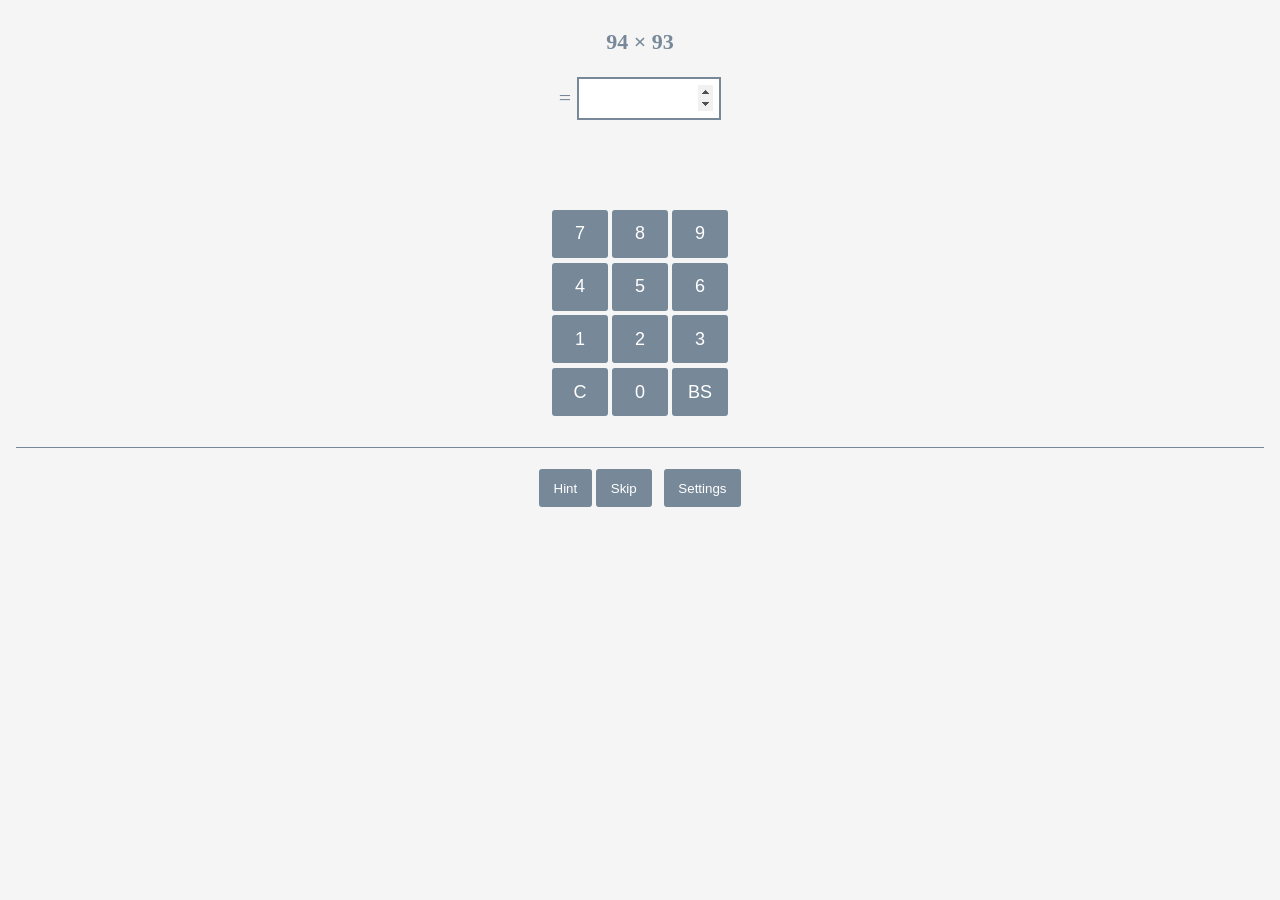
==== index.html @ 28b84c50 "Rename intex.html to index.html" ====
<!DOCTYPE html>
<html lang="ja">

<head>
    <meta charset="UTF-8">
    <meta name="viewport" content="width=device-width, initial-scale=1.0">
    <link rel="stylesheet" href="styles.css">
    <title>WebCalc</title>
    <script defer src="script.js"></script>
</head>

<body>
    <div>
        <!--問題-->
        <p id="question"></p>
        <p class="answer">= <input type="number" id="answer" oninput="answerInput()"></p>
        <!--解答-->
        <p id="result"></p>
    </div>
    <!--数値入力ボタン-->
    <div>
        <p>
            <button id="btn_7" class="btn_num" data-value="8">7</button>
            <button id="btn_8" class="btn_num" data-value="8">8</button>
            <button id="btn_9" class="btn_num" data-value="9">9</button>
            <br>
            <button id="btn_4" class="btn_num" data-value="4">4</button>
            <button id="btn_5" class="btn_num" data-value="5">5</button>
            <button id="btn_6" class="btn_num" data-value="6">6</button>
            <br>
            <button id="btn_1" class="btn_num" data-value="1">1</button>
            <button id="btn_2" class="btn_num" data-value="2">2</button>
            <button id="btn_3" class="btn_num" data-value="3">3</button>
            <br>
            <button id="btn_c" class="btn_num" data-value="">C</button>
            <button id="btn_0" class="btn_num" data-value="0">0</button>
            <button id="btn_bs" class="btn_num" data-value="">BS</button>
        </p>
    </div>


    <hr class="line_01" />

    <!--各種ボタン-->
    <div>
        <button id="btn_openHintModal">Hint</button>
        <button id="btn_skip" onclick="generateQuestion()">Skip</button>
        <button id="btn_openRangeModal">Settings</button>
    </div>

    <!--Modal: ヒント-->
    <div id="hintModal" class="modal">
        <div class="modal-content">
            <span class="close close-hint">&times;</span>
            <h2>ヒント</h2>
            <p id="hint"></p>
        </div>
    </div>

    <!--Modal: 出題パターン-->
    <div id="rangeModal" class="modal">
        <div class="modal-content">
            <span class="close close-range">&times;</span>
            <h2>出題パターン</h2>
            <label><input type="checkbox" class="ptns" value="1"> 1: 100に近い数同士</label><br>
            <label><input type="checkbox" class="ptns" value="2"> 2: 一の位を繰り上げ</label><br>
            <label><input type="checkbox" class="ptns" value="3"> 3: 同じ数でくくる</label><br>
            <label><input type="checkbox" class="ptns" value="4"> 4: 十の位の積＋端数</label><br>
            <label><input type="checkbox" class="ptns" value="5"> 5: 2乗 (X + Y)*(X - Y)</label><br>
            <label><input type="checkbox" class="ptns" value="6"> 6: その他</label><br>
        </div>
    </div>

</body>

</html>
---- styles.css ----
/* header */
h1 {
    font-size: 1.3rem;
}
h2 {
    font-size: 1rem;
    padding-left: 0.8rem;
}

/* body */
body {
    margin: 1rem;    
    font-size: 1rem;
    color: #778899;
    background-color: #f5f5f5;
}
div {
    margin-top: 1.8rem;    
    margin-right: 0.8rem;    
    margin-bottom: 1.8rem;    
    margin-left: 0.8rem;
    text-align: center;
}

/* buttons */
button {
    background-color: #778899;
    color: white;
    border: 2px solid #778899;
    padding: 0.6rem 0.8rem 0.6rem 0.8rem;
    border-radius: 3px;
    transition: 0.1s ease-in-out;
}
button:hover {
    background-color: white;
    color: #778899;
    border: 2px solid #778899;
}
.btn_num {
    background-color: #778899;
    color: white;
    border: 2px solid #778899;
    margin: 0.15rem 0rem 0.15rem 0rem;
    width: 3.5rem;
    height: 3rem;
    font-size: 18px;
    border-radius: 3px;
    transition: 0.1s ease-in-out;
}
#btn_openRangeModal {
    margin-left: 0.5rem;   
}

/* line */
.line_01 {
    border-width: 1px 0 0 0;
	border-style: solid;
	border-color: #778899;
    margin-bottom: -0.5rem;
}

/* others */
#question {
    font-size: 22px;   
    font-weight: bold;
    margin: 0rem;
}
.answer {
    font-size: 22px;   
    color: #778899;
}
#answer {
    padding: 0.4rem;
    margin: 0rem 0rem 1rem 0rem;
    width: 8rem;
    border: 2px solid #778899;
    font-size: 22px;   
    color: #778899;
}
input:focus {
    outline: none;
    box-shadow: none;
  }
input::placeholder {
    color: #778899;
  }
#hint {
    margin: 0.8rem;
}

/* モーダルの背景 */
.modal {
    display: none; /* 初期状態では非表示 */
    position: fixed;
    z-index: 1000;
    left: 0;
    top: 0;
    width: 100%;
    height: 100%;
    background-color: rgba(0, 0, 0, 0.5); /* 半透明の黒背景 */
}

/* modal content */
.modal-content {
    background-color: white;
    margin: 10% auto ;
    padding: 0.8rem 1.2rem 2rem 1.2rem;
    width: 90%;
    max-width: 280px;
    border-radius: 10px;
    text-align: left;
    box-shadow: 0 4px 8px rgba(0, 0, 0, 0.2);
}
.ptns {
    margin-left: 1rem;
}
/* modal close */
.close {
    float: right;
    font-size: 28px;
    font-weight: bold;
    cursor: pointer;
}
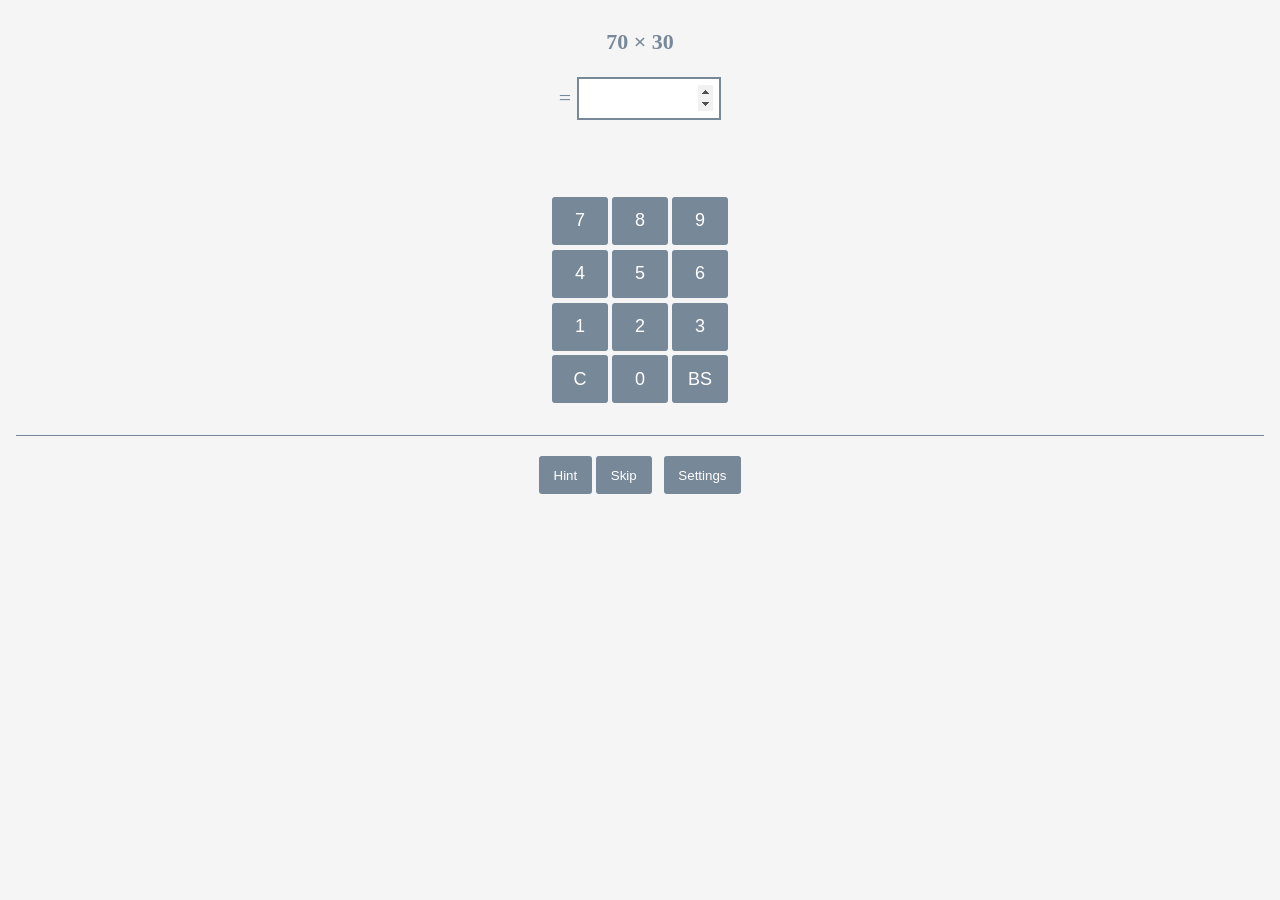
==== commit 74286770: "Update index.html" ====
--- a/index.html
+++ b/index.html
@@ -16,9 +16,7 @@
         <p class="answer">= <input type="number" id="answer" oninput="answerInput()"></p>
         <!--解答-->
         <p id="result"></p>
-    </div>
-    <!--数値入力ボタン-->
-    <div>
+        <!--数値入力ボタン-->
         <p>
             <button id="btn_7" class="btn_num" data-value="8">7</button>
             <button id="btn_8" class="btn_num" data-value="8">8</button>
@@ -41,11 +39,13 @@
 
     <hr class="line_01" />
 
-    <!--各種ボタン-->
     <div>
-        <button id="btn_openHintModal">Hint</button>
-        <button id="btn_skip" onclick="generateQuestion()">Skip</button>
-        <button id="btn_openRangeModal">Settings</button>
+        <!--各種ボタン-->
+        <p>
+            <button id="btn_openHintModal">Hint</button>
+            <button id="btn_skip" onclick="generateQuestion()">Skip</button>
+            <button id="btn_openRangeModal">Settings</button>
+        </p>
     </div>
 
     <!--Modal: ヒント-->
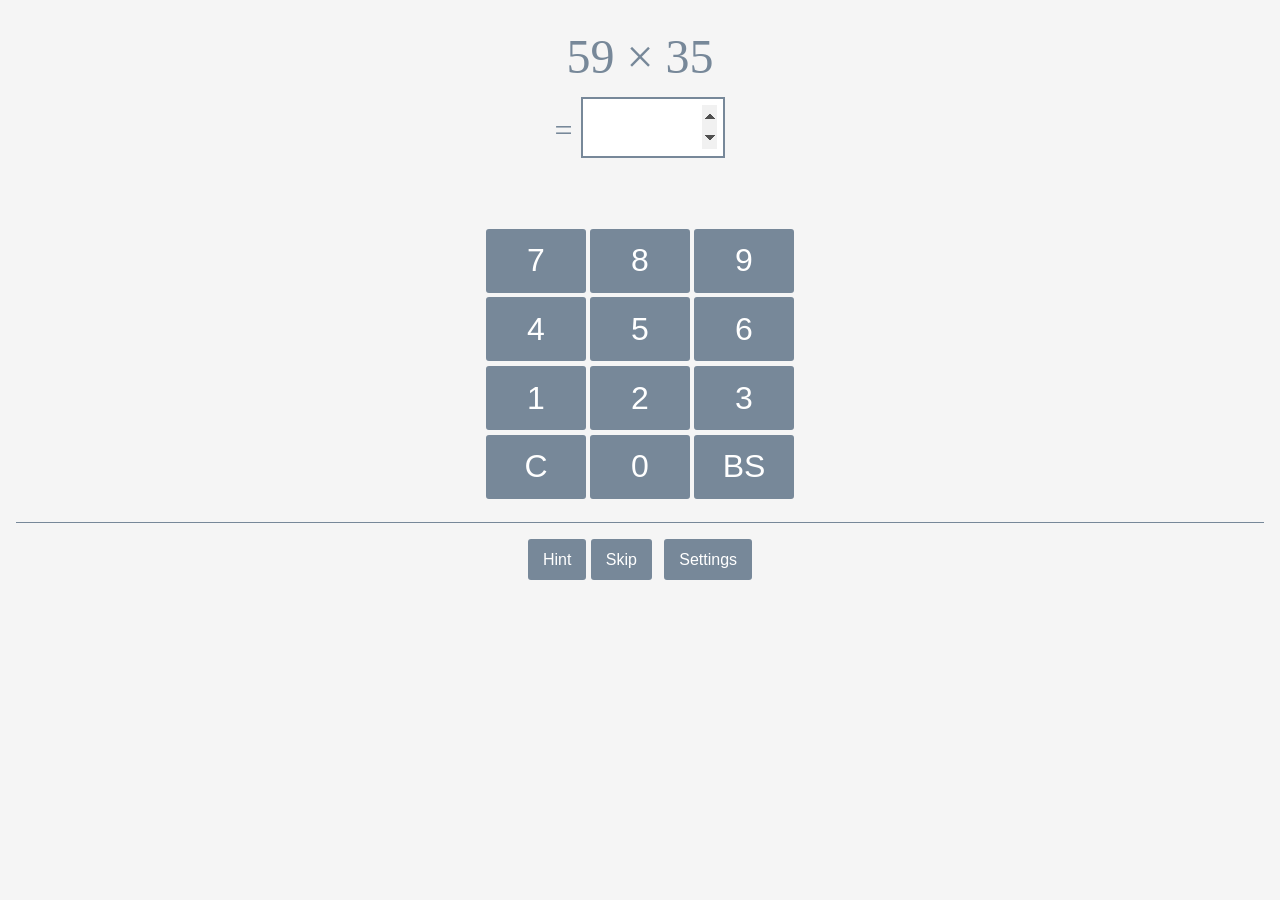
==== commit 40eebf29: "Update index.html" ====
--- a/index.html
+++ b/index.html
@@ -48,25 +48,25 @@
         </p>
     </div>
 
-    <!--Modal: ヒント-->
+    <!--Modal: Tips-->
     <div id="hintModal" class="modal">
         <div class="modal-content">
             <span class="close close-hint">&times;</span>
-            <h2>ヒント</h2>
+            <h2>Tips</h2>
             <p id="hint"></p>
         </div>
     </div>
 
-    <!--Modal: 出題パターン-->
+    <!--Modal: Pattern-->
     <div id="rangeModal" class="modal">
         <div class="modal-content">
             <span class="close close-range">&times;</span>
-            <h2>出題パターン</h2>
+            <h2>Pattern</h2>
             <label><input type="checkbox" class="ptns" value="1"> 1: 100に近い数同士</label><br>
-            <label><input type="checkbox" class="ptns" value="2"> 2: 一の位を繰り上げ</label><br>
-            <label><input type="checkbox" class="ptns" value="3"> 3: 同じ数でくくる</label><br>
-            <label><input type="checkbox" class="ptns" value="4"> 4: 十の位の積＋端数</label><br>
-            <label><input type="checkbox" class="ptns" value="5"> 5: 2乗 (X + Y)*(X - Y)</label><br>
+            <label><input type="checkbox" class="ptns" value="2"> 2: 一の位の和が10</label><br>
+            <label><input type="checkbox" class="ptns" value="3"> 3: 十の位が共通</label><br>
+            <label><input type="checkbox" class="ptns" value="4"> 4: 十の位の和が10</label><br>
+            <label><input type="checkbox" class="ptns" value="5"> 5: (X + Y)*(X - Y)</label><br>
             <label><input type="checkbox" class="ptns" value="6"> 6: その他</label><br>
         </div>
     </div>
--- a/styles.css
+++ b/styles.css
@@ -9,8 +9,8 @@
 
 /* body */
 body {
-    margin: 1rem;    
-    font-size: 1rem;
+    margin: 1rem;
+    font-size: 1.2rem;
     color: #778899;
     background-color: #f5f5f5;
 }
@@ -28,6 +28,7 @@
     color: white;
     border: 2px solid #778899;
     padding: 0.6rem 0.8rem 0.6rem 0.8rem;
+    font-size: 1rem;
     border-radius: 3px;
     transition: 0.1s ease-in-out;
 }
@@ -41,10 +42,9 @@
     color: white;
     border: 2px solid #778899;
     margin: 0.15rem 0rem 0.15rem 0rem;
-    width: 3.5rem;
-    height: 3rem;
-    font-size: 18px;
-    border-radius: 3px;
+    width: 6.2rem;
+    height: 4rem;
+    font-size: 2rem;
     transition: 0.1s ease-in-out;
 }
 #btn_openRangeModal {
@@ -56,26 +56,27 @@
     border-width: 1px 0 0 0;
 	border-style: solid;
 	border-color: #778899;
-    margin-bottom: -0.5rem;
+    margin: -0.5rem 0rem -0.8rem 0rem;
 }
 
 /* others */
 #question {
-    font-size: 22px;   
-    font-weight: bold;
-    margin: 0rem;
+    margin: 0rem 0rem -1.2rem 0rem;
+    font-size: 3rem;   
 }
 .answer {
-    font-size: 22px;   
+    vertical-align: center;
+    font-size: 2rem;   
     color: #778899;
 }
 #answer {
     padding: 0.4rem;
-    margin: 0rem 0rem 1rem 0rem;
+    margin: 0rem 0rem -0.8rem 0rem;
     width: 8rem;
     border: 2px solid #778899;
-    font-size: 22px;   
+    font-size: 2.5rem;   
     color: #778899;
+    border-radius: 0px;
 }
 input:focus {
     outline: none;
@@ -86,6 +87,7 @@
   }
 #hint {
     margin: 0.8rem;
+    font-size: 1rem;
 }
 
 /* モーダルの背景 */
@@ -103,7 +105,7 @@
 /* modal content */
 .modal-content {
     background-color: white;
-    margin: 10% auto ;
+    margin: 20% auto ;
     padding: 0.8rem 1.2rem 2rem 1.2rem;
     width: 90%;
     max-width: 280px;
@@ -113,11 +115,13 @@
 }
 .ptns {
     margin-left: 1rem;
+    transform: scale(1.5);
+    accent-color: #778899;    
 }
 /* modal close */
 .close {
     float: right;
-    font-size: 28px;
+    font-size: 1rem;
     font-weight: bold;
     cursor: pointer;
 }
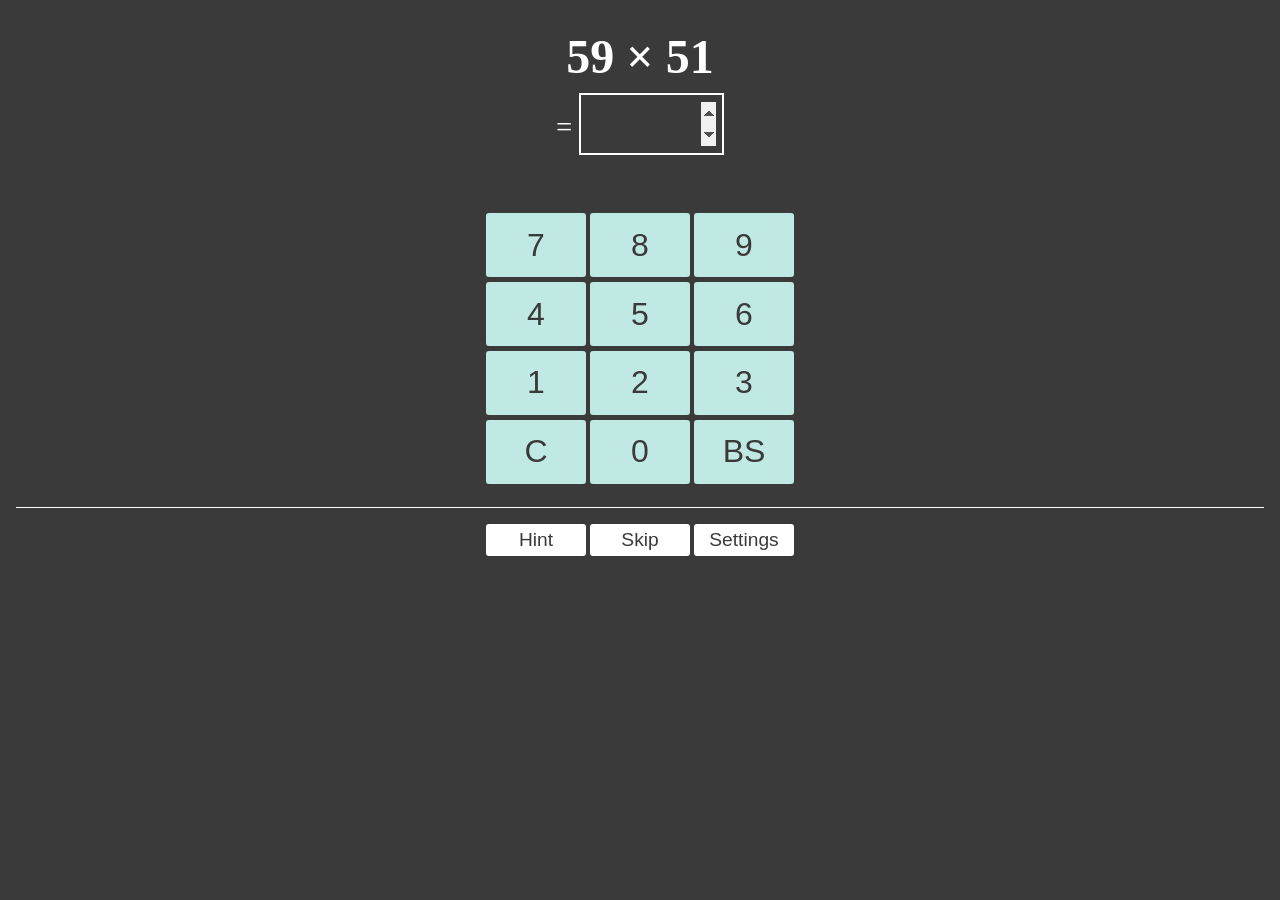
==== commit dfb5c893: "Update index.html" ====
--- a/index.html
+++ b/index.html
@@ -18,7 +18,7 @@
         <p id="result"></p>
         <!--数値入力ボタン-->
         <p>
-            <button id="btn_7" class="btn_num" data-value="8">7</button>
+            <button id="btn_7" class="btn_num" data-value="7">7</button>
             <button id="btn_8" class="btn_num" data-value="8">8</button>
             <button id="btn_9" class="btn_num" data-value="9">9</button>
             <br>
--- a/styles.css
+++ b/styles.css
@@ -1,18 +1,24 @@
+html {
+    touch-action: manipulation;
+}
 /* header */
 h1 {
     font-size: 1.3rem;
+    color: #C1E9E3;
 }
 h2 {
     font-size: 1rem;
     padding-left: 0.8rem;
+    color: #C1E9E3;
 }
 
 /* body */
 body {
     margin: 1rem;
     font-size: 1.2rem;
-    color: #778899;
-    background-color: #f5f5f5;
+    color: #ffffff;
+    background-color: #3A3A3A;
+    overflow: hidden;
 }
 div {
     margin-top: 1.8rem;    
@@ -24,38 +30,28 @@
 
 /* buttons */
 button {
-    background-color: #778899;
-    color: white;
-    border: 2px solid #778899;
-    padding: 0.6rem 0.8rem 0.6rem 0.8rem;
-    font-size: 1rem;
+    background-color: #ffffff;
+    border: 2px solid #ffffff;
+    color: #3A3A3A;
+    width: 6.2rem;
+    height: 2rem;
+    font-size: 1.2rem;
     border-radius: 3px;
     transition: 0.1s ease-in-out;
 }
-button:hover {
-    background-color: white;
-    color: #778899;
-    border: 2px solid #778899;
-}
 .btn_num {
-    background-color: #778899;
-    color: white;
-    border: 2px solid #778899;
+    background-color: #C1E9E3;
+    border: 2px solid #C1E9E3;
     margin: 0.15rem 0rem 0.15rem 0rem;
-    width: 6.2rem;
     height: 4rem;
     font-size: 2rem;
-    transition: 0.1s ease-in-out;
-}
-#btn_openRangeModal {
-    margin-left: 0.5rem;   
 }
 
 /* line */
 .line_01 {
     border-width: 1px 0 0 0;
 	border-style: solid;
-	border-color: #778899;
+	border-color: #ffffff;
     margin: -0.5rem 0rem -0.8rem 0rem;
 }
 
@@ -63,34 +59,36 @@
 #question {
     margin: 0rem 0rem -1.2rem 0rem;
     font-size: 3rem;   
+    font-weight: bold;
 }
 .answer {
     vertical-align: center;
-    font-size: 2rem;   
-    color: #778899;
+    font-size: 1.8rem;   
 }
 #answer {
     padding: 0.4rem;
-    margin: 0rem 0rem -0.8rem 0rem;
+    margin: 0rem 0rem -1rem 0rem;
     width: 8rem;
-    border: 2px solid #778899;
+    border: 2px solid ;
     font-size: 2.5rem;   
-    color: #778899;
     border-radius: 0px;
+    color: #ffffff;
+    background-color: #3A3A3A;   
 }
 input:focus {
     outline: none;
     box-shadow: none;
   }
-input::placeholder {
-    color: #778899;
-  }
+ #result {
+    margin: -0.4rem;
+    font-size: 1.4rem;   
+ } 
 #hint {
     margin: 0.8rem;
-    font-size: 1rem;
+    font-size: 1.2rem;
 }
 
-/* モーダルの背景 */
+/* modal */
 .modal {
     display: none; /* 初期状態では非表示 */
     position: fixed;
@@ -99,12 +97,12 @@
     top: 0;
     width: 100%;
     height: 100%;
-    background-color: rgba(0, 0, 0, 0.5); /* 半透明の黒背景 */
+    background-color: rgba(255, 255, 255, 0.5); /* 透過 */
 }
 
 /* modal content */
 .modal-content {
-    background-color: white;
+    background-color: #3A3A3A;
     margin: 20% auto ;
     padding: 0.8rem 1.2rem 2rem 1.2rem;
     width: 90%;
@@ -114,14 +112,14 @@
     box-shadow: 0 4px 8px rgba(0, 0, 0, 0.2);
 }
 .ptns {
-    margin-left: 1rem;
+    margin: 0rem 1rem 0rem 1rem ;
     transform: scale(1.5);
-    accent-color: #778899;    
+    accent-color: #C1E9E3;    
 }
 /* modal close */
 .close {
     float: right;
-    font-size: 1rem;
+    font-size: 1.3rem;
     font-weight: bold;
     cursor: pointer;
 }
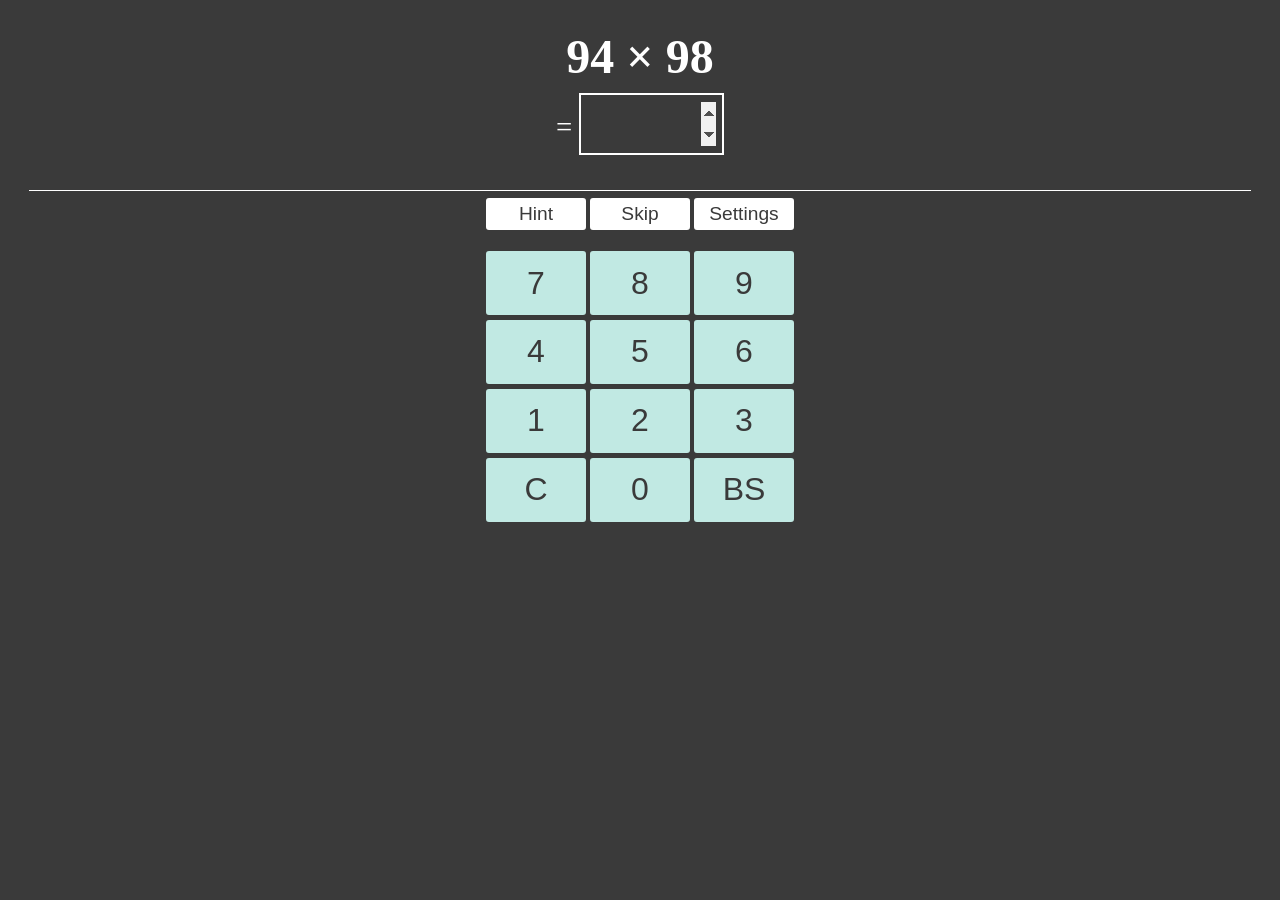
==== commit 7d97968c: "Update index.html" ====
--- a/index.html
+++ b/index.html
@@ -16,6 +16,16 @@
         <p class="answer">= <input type="number" id="answer" oninput="answerInput()"></p>
         <!--解答-->
         <p id="result"></p>
+
+        <hr class="line_01" />
+
+        <!--各種ボタン-->
+        <p>
+            <button id="btn_openHintModal">Hint</button>
+            <button id="btn_skip" onclick="generateQuestion()">Skip</button>
+            <button id="btn_openRangeModal">Settings</button>
+        </p>
+
         <!--数値入力ボタン-->
         <p>
             <button id="btn_7" class="btn_num" data-value="7">7</button>
@@ -33,18 +43,6 @@
             <button id="btn_c" class="btn_num" data-value="">C</button>
             <button id="btn_0" class="btn_num" data-value="0">0</button>
             <button id="btn_bs" class="btn_num" data-value="">BS</button>
-        </p>
-    </div>
-
-
-    <hr class="line_01" />
-
-    <div>
-        <!--各種ボタン-->
-        <p>
-            <button id="btn_openHintModal">Hint</button>
-            <button id="btn_skip" onclick="generateQuestion()">Skip</button>
-            <button id="btn_openRangeModal">Settings</button>
         </p>
     </div>
 
--- a/styles.css
+++ b/styles.css
@@ -35,7 +35,9 @@
     color: #3A3A3A;
     width: 6.2rem;
     height: 2rem;
+    padding: 0rem;
     font-size: 1.2rem;
+    text-align: center;
     border-radius: 3px;
     transition: 0.1s ease-in-out;
 }
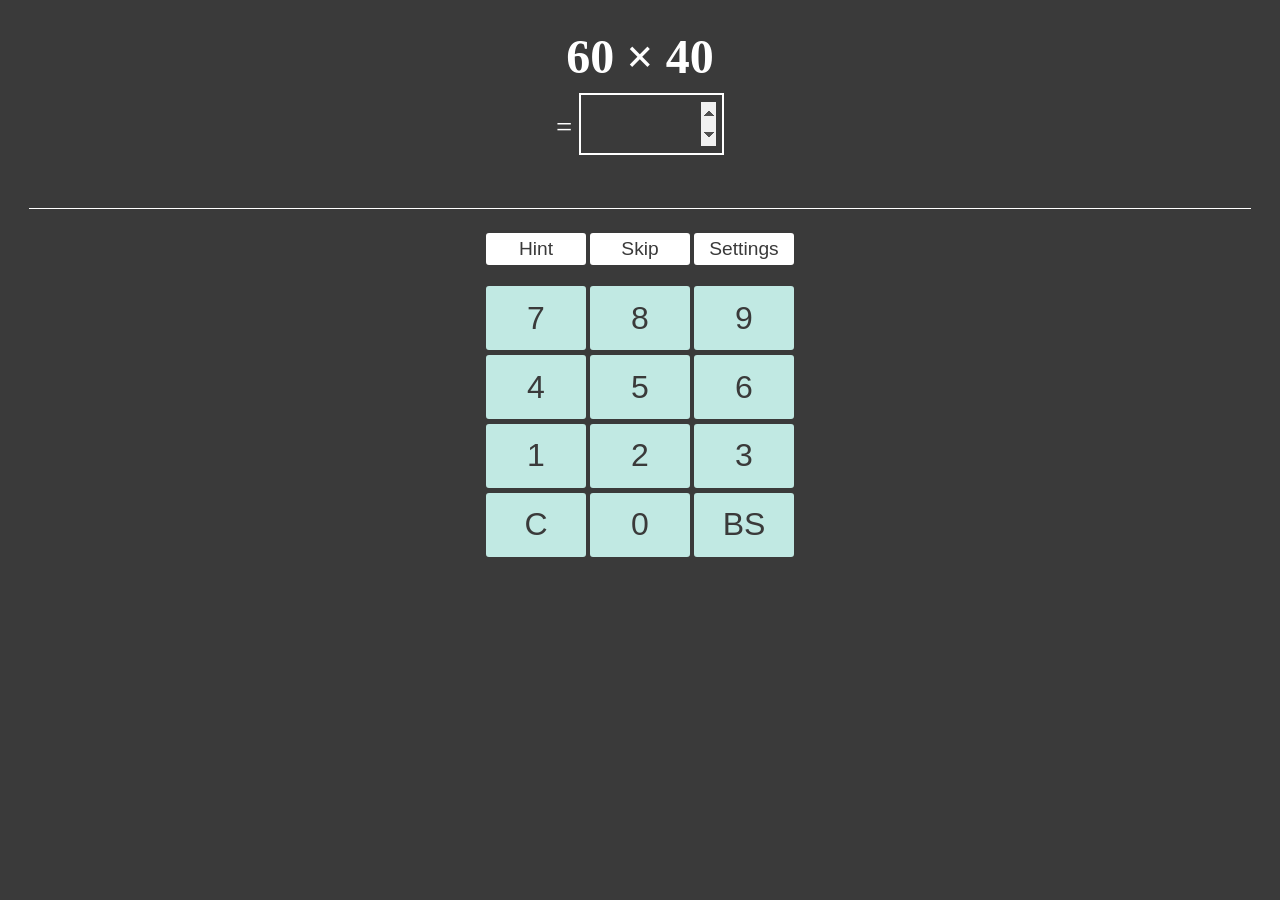
==== commit 2df72e4d: "Update index.html" ====
--- a/index.html
+++ b/index.html
@@ -49,16 +49,15 @@
     <!--Modal: Tips-->
     <div id="hintModal" class="modal">
         <div class="modal-content">
-            <span class="close close-hint">&times;</span>
             <h2>Tips</h2>
             <p id="hint"></p>
+            <span class="close close-hint">Close</span>
         </div>
     </div>
 
     <!--Modal: Pattern-->
     <div id="rangeModal" class="modal">
         <div class="modal-content">
-            <span class="close close-range">&times;</span>
             <h2>Pattern</h2>
             <label><input type="checkbox" class="ptns" value="1"> 1: 100に近い数同士</label><br>
             <label><input type="checkbox" class="ptns" value="2"> 2: 一の位の和が10</label><br>
@@ -66,6 +65,7 @@
             <label><input type="checkbox" class="ptns" value="4"> 4: 十の位の和が10</label><br>
             <label><input type="checkbox" class="ptns" value="5"> 5: (X + Y)*(X - Y)</label><br>
             <label><input type="checkbox" class="ptns" value="6"> 6: その他</label><br>
+            <span class="close close-range">Close</span>
         </div>
     </div>
 
--- a/styles.css
+++ b/styles.css
@@ -54,7 +54,7 @@
     border-width: 1px 0 0 0;
 	border-style: solid;
 	border-color: #ffffff;
-    margin: -0.5rem 0rem -0.8rem 0rem;
+    margin: 1rem 0rem 1.5rem 0rem;
 }
 
 /* others */
@@ -105,8 +105,8 @@
 /* modal content */
 .modal-content {
     background-color: #3A3A3A;
-    margin: 20% auto ;
-    padding: 0.8rem 1.2rem 2rem 1.2rem;
+    margin: 20% auto 20% auto;
+    padding: 0.8rem 1.2rem 2.5rem 1.2rem;
     width: 90%;
     max-width: 280px;
     border-radius: 10px;
@@ -121,7 +121,6 @@
 /* modal close */
 .close {
     float: right;
-    font-size: 1.3rem;
-    font-weight: bold;
+    font-size: 0.9rem;
     cursor: pointer;
 }
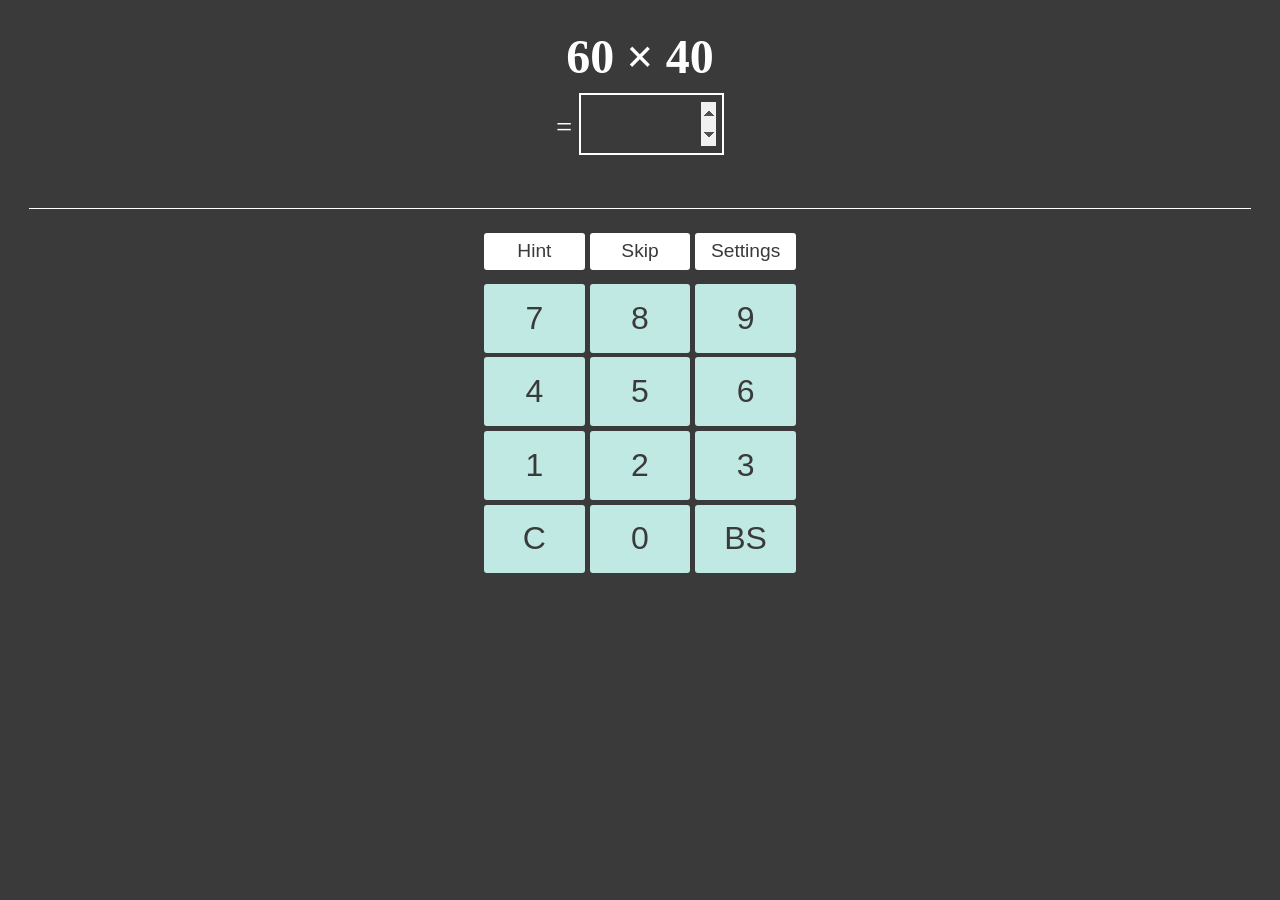
==== commit 9b7d21c1: "Add files via upload" ====
--- a/index.html
+++ b/index.html
@@ -1,74 +1,77 @@
-<!DOCTYPE html>
-<html lang="ja">
-
-<head>
-    <meta charset="UTF-8">
-    <meta name="viewport" content="width=device-width, initial-scale=1.0">
-    <link rel="stylesheet" href="styles.css">
-    <title>WebCalc</title>
-    <script defer src="script.js"></script>
-</head>
-
-<body>
-    <div>
-        <!--問題-->
-        <p id="question"></p>
-        <p class="answer">= <input type="number" id="answer" oninput="answerInput()"></p>
-        <!--解答-->
-        <p id="result"></p>
-
-        <hr class="line_01" />
-
-        <!--各種ボタン-->
-        <p>
-            <button id="btn_openHintModal">Hint</button>
-            <button id="btn_skip" onclick="generateQuestion()">Skip</button>
-            <button id="btn_openRangeModal">Settings</button>
-        </p>
-
-        <!--数値入力ボタン-->
-        <p>
-            <button id="btn_7" class="btn_num" data-value="7">7</button>
-            <button id="btn_8" class="btn_num" data-value="8">8</button>
-            <button id="btn_9" class="btn_num" data-value="9">9</button>
-            <br>
-            <button id="btn_4" class="btn_num" data-value="4">4</button>
-            <button id="btn_5" class="btn_num" data-value="5">5</button>
-            <button id="btn_6" class="btn_num" data-value="6">6</button>
-            <br>
-            <button id="btn_1" class="btn_num" data-value="1">1</button>
-            <button id="btn_2" class="btn_num" data-value="2">2</button>
-            <button id="btn_3" class="btn_num" data-value="3">3</button>
-            <br>
-            <button id="btn_c" class="btn_num" data-value="">C</button>
-            <button id="btn_0" class="btn_num" data-value="0">0</button>
-            <button id="btn_bs" class="btn_num" data-value="">BS</button>
-        </p>
-    </div>
-
-    <!--Modal: Tips-->
-    <div id="hintModal" class="modal">
-        <div class="modal-content">
-            <h2>Tips</h2>
-            <p id="hint"></p>
-            <span class="close close-hint">Close</span>
-        </div>
-    </div>
-
-    <!--Modal: Pattern-->
-    <div id="rangeModal" class="modal">
-        <div class="modal-content">
-            <h2>Pattern</h2>
-            <label><input type="checkbox" class="ptns" value="1"> 1: 100に近い数同士</label><br>
-            <label><input type="checkbox" class="ptns" value="2"> 2: 一の位の和が10</label><br>
-            <label><input type="checkbox" class="ptns" value="3"> 3: 十の位が共通</label><br>
-            <label><input type="checkbox" class="ptns" value="4"> 4: 十の位の和が10</label><br>
-            <label><input type="checkbox" class="ptns" value="5"> 5: (X + Y)*(X - Y)</label><br>
-            <label><input type="checkbox" class="ptns" value="6"> 6: その他</label><br>
-            <span class="close close-range">Close</span>
-        </div>
-    </div>
-
-</body>
-
-</html>
+<!DOCTYPE html>
+<html lang="ja">
+
+<head>
+    <meta charset="UTF-8">
+    <meta name="viewport" content="width=device-width, initial-scale=1.0">
+    <title>WebCalc</title>
+    <script defer src="script.js"></script>
+    <link rel="stylesheet" href="styles.css">
+    <link rel="shortcut icon" href="favicon.ico" type="image/x-icon">
+    <link rel="apple-touch-icon" href="apple-touch-icon-180x180.png" sizes="180x180">
+    <link rel="icon" type="image/png" href="android-chrome-192x192.png" sizes="192x192">
+</head>
+
+<body>
+    <div>
+        <!--問題-->
+        <p id="question"></p>
+        <p class="answer">= <input type="number" id="answer" oninput="answerInput()"></p>
+        <!--解答-->
+        <p id="result"></p>
+
+        <hr class="line_01" />
+
+        <!--各種ボタン-->
+        <p>
+            <button id="btn_openHintModal">Hint</button>
+            <button id="btn_skip" onclick="generateQuestion()">Skip</button>
+            <button id="btn_openRangeModal">Settings</button>
+        </p>
+
+        <!--数値入力ボタン-->
+        <p>
+            <button id="btn_7" class="btn_num" data-value="7">7</button>
+            <button id="btn_8" class="btn_num" data-value="8">8</button>
+            <button id="btn_9" class="btn_num" data-value="9">9</button>
+            <br>
+            <button id="btn_4" class="btn_num" data-value="4">4</button>
+            <button id="btn_5" class="btn_num" data-value="5">5</button>
+            <button id="btn_6" class="btn_num" data-value="6">6</button>
+            <br>
+            <button id="btn_1" class="btn_num" data-value="1">1</button>
+            <button id="btn_2" class="btn_num" data-value="2">2</button>
+            <button id="btn_3" class="btn_num" data-value="3">3</button>
+            <br>
+            <button id="btn_c" class="btn_num" data-value="">C</button>
+            <button id="btn_0" class="btn_num" data-value="0">0</button>
+            <button id="btn_bs" class="btn_num" data-value="">BS</button>
+        </p>
+    </div>
+
+    <!--Modal: Tips-->
+    <div id="hintModal" class="modal">
+        <div class="modal-content">
+            <h2>Tips</h2>
+            <p id="hint"></p>
+            <span class="close close-hint">Close</span>
+        </div>
+    </div>
+
+    <!--Modal: Pattern-->
+    <div id="rangeModal" class="modal">
+        <div class="modal-content">
+            <h2>Pattern</h2>
+            <label><input type="checkbox" class="ptns" value="1"> 1: 100に近い数同士</label><br>
+            <label><input type="checkbox" class="ptns" value="2"> 2: 一の位の和が10</label><br>
+            <label><input type="checkbox" class="ptns" value="3"> 3: 十の位が共通</label><br>
+            <label><input type="checkbox" class="ptns" value="4"> 4: 十の位の和が10</label><br>
+            <label><input type="checkbox" class="ptns" value="5"> 5: (X + Y)*(X - Y)</label><br>
+            <label><input type="checkbox" class="ptns" value="6"> 6: その他</label><br>
+            <span class="close close-range">Close</span>
+        </div>
+    </div>
+
+</body>
+
+</html>
--- a/styles.css
+++ b/styles.css
@@ -33,19 +33,20 @@
     background-color: #ffffff;
     border: 2px solid #ffffff;
     color: #3A3A3A;
-    width: 6.2rem;
-    height: 2rem;
+    width: 6.3rem;
+    height: 2.3rem;
     padding: 0rem;
     font-size: 1.2rem;
     text-align: center;
     border-radius: 3px;
     transition: 0.1s ease-in-out;
+    margin-bottom: -0.5rem;
 }
 .btn_num {
     background-color: #C1E9E3;
     border: 2px solid #C1E9E3;
     margin: 0.15rem 0rem 0.15rem 0rem;
-    height: 4rem;
+    height: 4.3rem;
     font-size: 2rem;
 }
 
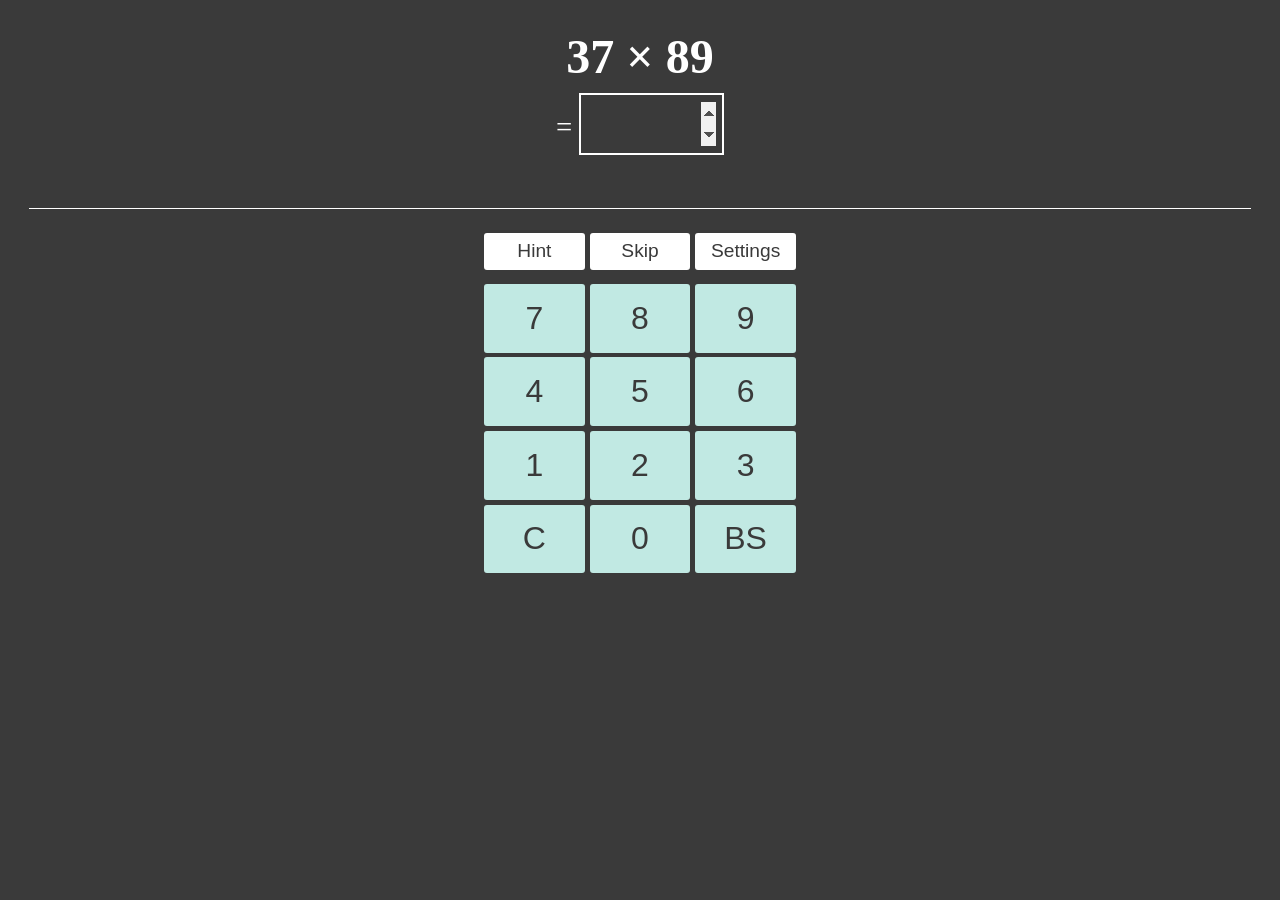
==== commit 7ea0e22a: "Add files via upload" ====
--- a/index.html
+++ b/index.html
@@ -4,7 +4,7 @@
 <head>
     <meta charset="UTF-8">
     <meta name="viewport" content="width=device-width, initial-scale=1.0">
-    <title>WebCalc</title>
+    <title>Calculation Practice</title>
     <script defer src="script.js"></script>
     <link rel="stylesheet" href="styles.css">
     <link rel="shortcut icon" href="favicon.ico" type="image/x-icon">
